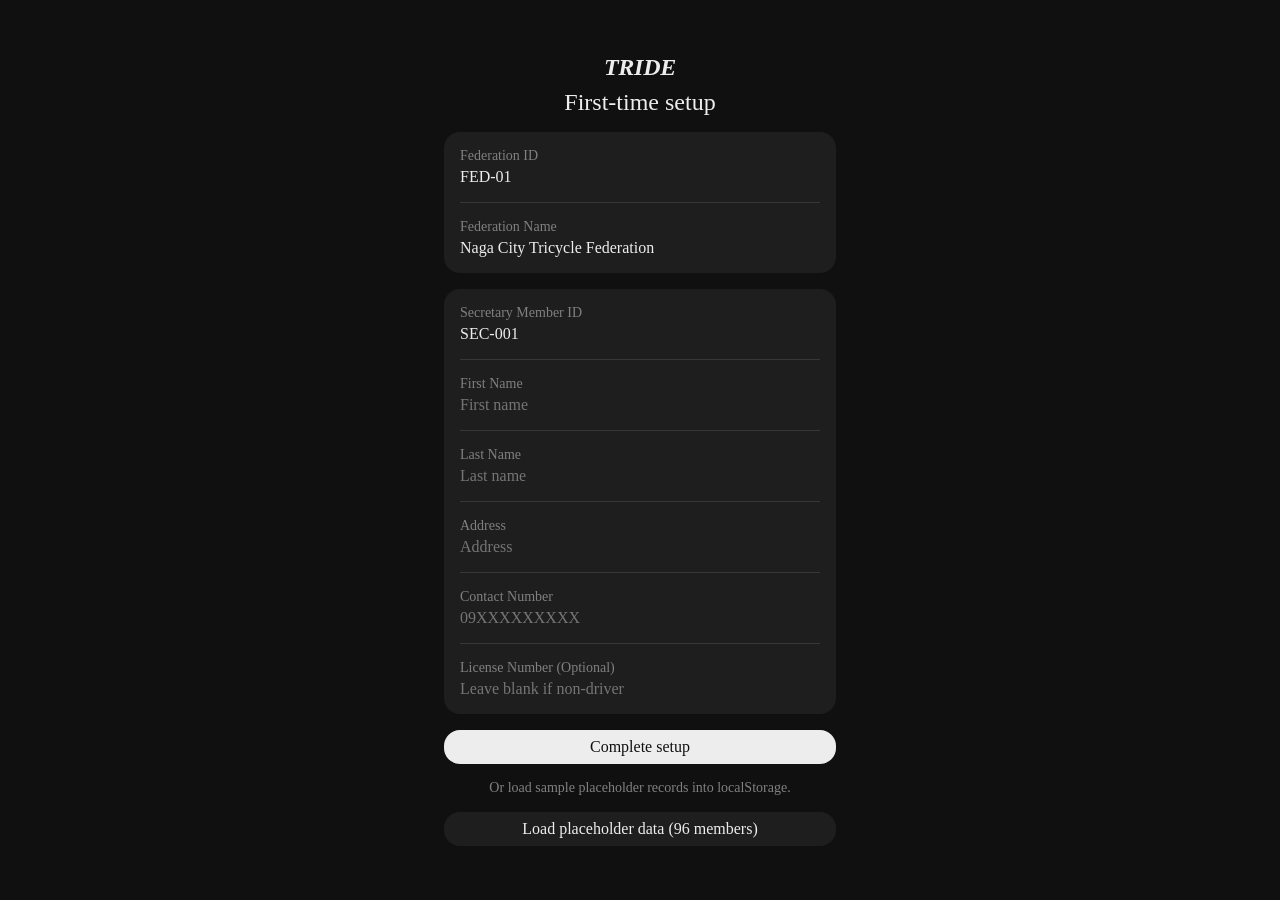
==== admin.html @ c0e25b44 "Initial commit" ====
<!DOCTYPE html>
<html lang="en">
<head>
    <meta charset="UTF-8">
    <meta name="viewport" content="width=device-width, initial-scale=1.0">
    <title>TRIDE Admin</title>
    <link rel="stylesheet" href="components/style.css">
    <link rel="stylesheet" href="components/responsive-experimental.css">
    <link rel="stylesheet" href="components/distortion-wave.css">
</head>
<body>
    <div id="app" class="app"></div>
    <script src="components/components.js"></script>
    <script src="components/distortion-wave.js"></script>
    <script src="router.js"></script>
    <script src="api.js"></script>
    <script src="helpers.js"></script>
    <script src="pages/auth.js"></script>
    <script src="pages/units.js"></script>
    <script src="pages/members.js"></script>
    <script src="pages/todas.js"></script>
    <script src="pages/notifications.js"></script>
    <script src="admin.js"></script>
</body>
</html>
---- components/style.css ----
/* reset & tokens */
* {
    padding: 0;
    margin: 0;
    box-sizing: border-box;
}

:root {
    --tr-dark: #101010;
    --tr-light: #ededed;
    --tr-mid: #808080;
    --tr-mid-op20: #80808020;
    --tr-mid-op40: #80808040;
    --tr-dark1: #303030;
    --tr-dark-2: #202020;
    --tr-dark-3: #2c2c2c;

    --tr-critical: rgb(255, 86, 86);

    --tr-font: "Segoe UI";
    --tr-font-icon: "Segoe Fluent Icons", "Segoe MDL2 Assets";
    --tr-font-sr: 16px;
    --tr-font-sm: 14px;

    --tr-shadow: 0 4px 16px rgba(0, 0, 0, 0.6);

    --tr-xxs: 2px;
    --tr-xs: 4px;
    --tr-s: 8px;
    --tr-m: 16px;
    --tr-l: 32px;
    --tr-xl: 64px;
    --tr-xxl: 96px;

    --tr-phone-width: 393px;
}

html, body {
    height: 100dvh;
    width: 100%;
}

body {
    background-color: var(--tr-dark);
    color: var(--tr-light);
    font-family: var(--tr-font);
    font-size: var(--tr-font-sr);
}

/* app shell */
.app {
    max-width: var(--tr-phone-width); /* iPhone 16 */
    height: 100%;
    margin: 0 auto;
    overflow: hidden;

    display: flex;
    flex-direction: column;
}

@keyframes trSlideForward {
    from {
        opacity: 0;
        transform: translateX(24px);
    }
    to {
        opacity: 1;
        transform: translateX(0);
    }
}

@keyframes trSlideBack {
    from {
        opacity: 0;
        transform: translateX(-24px);
    }
    to {
        opacity: 1;
        transform: translateX(0);
    }
}

@keyframes trFadeRoot {
    from {
        opacity: 0;
    }
    to {
        opacity: 1;
    }
}

.app.anim-forward > main,
.app.anim-forward > .content {
    animation: trSlideForward 200ms cubic-bezier(0.22, 1, 0.36, 1);
}

.app.anim-back > main,
.app.anim-back > .content {
    animation: trSlideBack 200ms cubic-bezier(0.22, 1, 0.36, 1);
}

.app.anim-root > main,
.app.anim-root > .content {
    animation: trFadeRoot 180ms ease;
}

.navigation-bar, .tab-bar, .content {
    padding: var(--tr-s);
}

.navigation-bar,
.tab-bar {
    flex: 0 0 auto;
}

.navigation-bar {
    height: 48px;
    align-items: center;
}

.navigation-bar > .flex1 {
    white-space: nowrap;
    overflow: hidden;
    text-overflow: ellipsis;
}

.story-bar {
    display: flex;
    flex-direction: row;
    gap: var(--tr-xxs);
    padding: var(--tr-xs) var(--tr-s);
    flex: 0 0 auto;
}

.story-segment {
    flex: 1;
    height: var(--tr-xxs);
    border-radius: var(--tr-xxs);
    background-color: var(--tr-mid-op40);
    transition: background-color 180ms ease;
}

.story-segment.active {
    background-color: var(--tr-light);
}

.content {
    flex: 1;
    min-height: 0;
    overflow-y: auto;
}

.content > * {
    flex-shrink: 0;
}

/* layout primitives */
.vbox {
    display: flex;
    flex-direction: column;
}

.hbox {
    display: flex;
    flex-direction: row;
}

.hbox.scroll {
    overflow-x: auto;
    flex-shrink: 0;
}

.hbox.scroll > * {
    flex: 0 0 auto;
    white-space: nowrap;
}

.vbox.scroll {
    overflow-y: auto;
    min-height: 0;
}

.vbox.scroll > * {
    flex: 0 0 auto;
}

.hbox > .flex1,
.vbox > .flex1 {
    flex: 1;
    min-width: 0;
    min-height: 0;
}

.scroll,
.content,
.sheet,
.sheet-body {
    scrollbar-width: none;
    -ms-overflow-style: none;
}

.scroll::-webkit-scrollbar,
.content::-webkit-scrollbar,
.sheet::-webkit-scrollbar,
.sheet-body::-webkit-scrollbar {
    display: none;
}

.gap-xs {
    gap: var(--tr-xs);
}

.gap-s {
    gap: var(--tr-s);
}

.gap-m {
    gap: var(--tr-m);
}

.gap-l {
    gap: var(--tr-l);
}

.center {
    justify-content: safe center;
    align-items: center;
}

.justify-center {
    justify-content: safe center;
}

.align-center {
    align-items: center;
}

.grid2 {
    display: grid;
    grid-template-columns: 1fr 1fr;
}

.grid2-right > :nth-child(2n) {
    justify-self: end;
    text-align: right;
}

/* surface containers */
.card {
    padding: var(--tr-m);
    background-color: var(--tr-mid-op20);
    border-radius: var(--tr-m);
}

.brand-card {
    background-color: var(--tr-dark-2);
}

.searchbox {
    padding: var(--tr-s);
    background-color: var(--tr-mid-op20);
    border-radius: var(--tr-m);
}

.banner {
    padding: var(--tr-s) var(--tr-m);
    background-color: var(--tr-mid-op20);
    border-radius: var(--tr-m);
}

.menu-anchor {
    position: relative;
    display: inline-flex;
}

.menu {
    position: absolute;
    top: calc(100% + var(--tr-s));
    right: 0;
    z-index: 100;
    min-width: 180px;
    max-height: 60dvh;
    overflow-y: auto;
    padding: var(--tr-m);
    background-color: var(--tr-dark1);
    border: 1px solid var(--tr-mid-op40);
    box-shadow: var(--tr-shadow);
}

.menu-item {
    cursor: pointer;
    white-space: nowrap;
}

.menu-item input[type="radio"] {
    position: absolute;
    opacity: 0;
    width: 0;
    height: 0;
    pointer-events: none;
}

.menu-item .check {
    opacity: 0;
    font-size: var(--tr-font-sm);
}

.menu-item input[type="radio"]:checked ~ .check {
    opacity: 1;
}

.check-row {
    cursor: pointer;
}

.check-row input[type="checkbox"] {
    position: absolute;
    opacity: 0;
    width: 0;
    height: 0;
    pointer-events: none;
}

.check-row .check {
    opacity: 0;
    font-size: 16px;
    transition: opacity 120ms ease;
}

.check-row input[type="checkbox"]:checked ~ .check {
    opacity: 1;
}

.sheet-backdrop {
    position: fixed;
    inset: 0;
    z-index: 200;
    background-color: rgba(0, 0, 0, 0.6);
    display: flex;
    justify-content: center;
    align-items: flex-end;
    opacity: 1;
    visibility: visible;
    transition: opacity 180ms ease, visibility 180ms ease;
}

.sheet-backdrop.hidden {
    display: flex;
    opacity: 0;
    visibility: hidden;
    pointer-events: none;
}

.sheet {
    width: 100%;
    max-width: var(--tr-phone-width);
    max-height: 80dvh;
    padding: var(--tr-m);
    background-color: var(--tr-dark1);
    border: 1px solid var(--tr-mid-op20);
    border-bottom: none;
    border-radius: var(--tr-l) var(--tr-l) 0 0;
    box-shadow: var(--tr-shadow);
    overflow: hidden;
    transform: translateY(0);
    transition: transform 220ms cubic-bezier(0.22, 1, 0.36, 1);
}

.sheet-header {
    flex: 0 0 auto;
}

.sheet-body {
    flex: 1;
    min-height: 0;
    overflow-y: auto;
}

.sheet-body > * {
    flex-shrink: 0;
}

.sheet-footer {
    flex: 0 0 auto;
}

.sheet-backdrop.hidden .sheet {
    transform: translateY(100%);
}

.sheet-handle {
    width: var(--tr-l);
    height: var(--tr-xs);
    border-radius: var(--tr-xs);
    background-color: var(--tr-mid-op40);
    align-self: center;
}

.spacer {
    width: 100%;
    height: 1px;
    background-color: var(--tr-mid-op40);
    margin-block: var(--tr-s);
}

/* row patterns */
.section-heading {
    padding-inline: var(--tr-m);
}

.property-row {
    display: flex;
    flex-direction: column;
    gap: var(--tr-xs);
}

.action-row {
    display: flex;
    flex-direction: row;
    align-items: center;
    justify-content: space-between;
}

.entity-row {
    display: flex;
    flex-direction: row;
    justify-content: space-between;
    align-items: flex-start;
    gap: var(--tr-s);
}

.entity-row > div,
.grid2 > div {
    min-width: 0;
    overflow-wrap: anywhere;
}

.entity-row .right {
    text-align: right;
    align-items: flex-end;
}

.brand-card {
    display: grid;
    grid-template-columns: 1fr auto;
    grid-template-rows: 1fr auto;
    gap: 12px;
    padding: 12px;
    width: 100%;
    height: 196px;
    flex-shrink: 0;
}

/* card stack */
.card-stack {
    display: flex;
    flex-direction: column;
    position: relative;
    isolation: isolate;
}

.card-stack > .brand-card {
    position: relative;
    border: 1px solid var(--tr-mid-op20);
    box-shadow: var(--tr-shadow);
    transition: margin-top 240ms cubic-bezier(0.22, 1, 0.36, 1), background-color 120ms ease, transform 80ms ease;
}

.card-stack > .brand-card + .brand-card {
    margin-top: var(--tr-m);
}

.card-stack.collapsed > .brand-card + .brand-card {
    margin-top: -100px;
}

.brand-card-tl {
    grid-column: 1;
    grid-row: 1;
    align-self: start;
    justify-self: start;
}

.brand-card-tr {
    grid-column: 2;
    grid-row: 1;
    align-self: start;
    justify-self: end;
    text-align: right;
}

.brand-card-bl {
    grid-column: 1;
    grid-row: 2;
    align-self: end;
    justify-self: start;
    min-width: 0;
    overflow-wrap: anywhere;
}

.brand-card-br {
    grid-column: 2;
    grid-row: 2;
    align-self: end;
    justify-self: end;
    text-align: right;
}

.stat-group {
    display: flex;
    flex-direction: row;
    gap: var(--tr-s);
}

.stat-cell {
    flex: 1;
    display: flex;
    flex-direction: column;
}

/* interactive elements */
button.button-regular {
    background-color: var(--tr-mid-op20);
    border: none;
    outline: none;
    padding: var(--tr-s) var(--tr-m);
    border-radius: var(--tr-m);
    font-family: var(--tr-font);
    font-size: var(--tr-font-sr);
    color: var(--tr-light);
    cursor: pointer;
    transition: background-color 120ms ease, transform 80ms ease, opacity 120ms ease;
}

button.button-regular:not(.disabled):hover {
    background-color: var(--tr-mid-op40);
}

button.button-regular:not(.disabled):active {
    transform: scale(0.98);
}

button.button-regular.small {
    padding: var(--tr-xs) var(--tr-m);
}

button.button-primary {
    width: 100%;
    background-color: var(--tr-light);
    border: none;
    outline: none;
    padding: var(--tr-s) var(--tr-m);
    border-radius: var(--tr-m);
    font-family: var(--tr-font);
    font-size: var(--tr-font-sr);
    color: var(--tr-dark);
    cursor: pointer;
    transition: opacity 120ms ease, transform 80ms ease;
}

button.button-primary:not(.disabled):hover {
    opacity: 0.88;
}

button.button-primary:not(.disabled):active {
    transform: scale(0.98);
}

button.tab-button {
    background-color: transparent;
    border: none;
    border-bottom: solid 1px transparent;
    outline: none;
    padding-block: var(--tr-s);
    font-family: var(--tr-font);
    font-size: var(--tr-font-sm);
    color: var(--tr-light);
    cursor: pointer;
    transition: opacity 120ms ease, border-color 120ms ease;
}

button.tab-button:hover {
    opacity: 0.8;
}

button.tab-button.active {
    border-bottom: solid 1px var(--tr-light);
}

.clickable {
    cursor: pointer;
    transition: background-color 120ms ease, opacity 120ms ease, transform 80ms ease;
}

.brand-card.clickable:hover {
    background-color: var(--tr-dark-3);
}

.clickable:active {
    transform: scale(0.99);
}

.menu-item:hover {
    opacity: 0.75;
}

button:focus-visible,
input:focus-visible,
select:focus-visible {
    outline: 1px solid var(--tr-mid);
}

input {
    all: initial;
    font-family: var(--tr-font);
    font-size: var(--tr-font-sr);
    color: var(--tr-light);
    width: 100%;
}

select {
    background: transparent;
    border: none;
    outline: none;
    padding: 0;
    margin: 0;
    font-family: var(--tr-font);
    font-size: var(--tr-font-sr);
    color: var(--tr-light);
    width: 100%;
    cursor: pointer;
    appearance: none;
    -webkit-appearance: none;
    -moz-appearance: none;
}

select::picker-icon {
    display: none;
}

select option {
    background-color: var(--tr-dark);
    color: var(--tr-light);
}

select optgroup {
    background-color: var(--tr-dark);
    color: var(--tr-mid);
}

.empty-state {
    padding: var(--tr-l) var(--tr-m);
    text-align: center;
}

.empty-state > .icon {
    font-size: 40px;
    color: var(--tr-mid);
}

/* typography & utilities */
.text-center {
    text-align: center;
}

.brand-logo-wrap {
    display: inline-flex;
    align-items: baseline;
    gap: var(--tr-s);
}

.brand-logo {
    font-size: 24px;
    font-weight: 700;
    font-style: italic;
    color: var(--tr-light);
    letter-spacing: -0.01em;
}

.brand-logo-sub {
    font-size: 12px;
    font-weight: 600;
    font-style: italic;
    color: var(--tr-light);
    letter-spacing: 0.02em;
}

.hero-title {
    font-weight: 500;
    font-size: 24px;
    text-align: center;
}

.hidden {
    display: none;
}
small {
    display: block;
    color: var(--tr-mid);
    font-size: var(--tr-font-sm);
}

p.as-big {
    font-size: 32px;
}

p.as-small {
    font-size: var(--tr-font-sm);
}

.bold {
    font-weight: 500;
}

.critical {
    color: var(--tr-critical);
}

.disabled {
    opacity: 50%;
}

.as-gray {
    color: var(--tr-mid);
}

.avatar-lg {
    background-color: var(--tr-light);
    height: var(--tr-xl);
    width: var(--tr-xl);
    border-radius: var(--tr-xl);
}

i.icon {
    font-family: var(--tr-font-icon);
    font-style: normal;
    font-weight: normal;
    line-height: 1;
    display: inline-flex;
    align-items: center;
    justify-content: center;
}
---- components/responsive-experimental.css ----
/* experimental tablet and desktop layout (remove link tag to revert to mobile shell) */

.app {
    width: 100%;
    max-width: 1080px;
}

.app:has(.content.justify-center) {
    max-width: 440px;
}

.card-grid {
    display: grid;
    grid-template-columns: repeat(auto-fill, minmax(min(300px, 100%), 1fr));
    gap: var(--tr-m);
    align-items: start;
}

.card-grid > .empty-state,
.card-grid > .banner {
    grid-column: 1 / -1;
}

@media (min-width: 520px) {
    .app {
        padding-inline: var(--tr-m);
    }
}

@media (min-width: 640px) {
    .sheet-backdrop {
        align-items: center;
        padding: var(--tr-m);
    }

    .sheet {
        max-width: 480px;
        border-bottom: 1px solid var(--tr-mid-op20);
        border-radius: var(--tr-l);
        transform: scale(1);
        transition: transform 180ms cubic-bezier(0.22, 1, 0.36, 1), opacity 180ms ease;
    }

    .sheet-backdrop.hidden .sheet {
        transform: scale(0.96);
    }

    .sheet-handle {
        display: none;
    }
}
---- components/distortion-wave.css ----
/* distortion wave transition and success overlay styles */
/* based on style.css, isolation, stack child layer inside box without leak */
.distortion-wave {
    position: relative;
    isolation: isolate;
    display: grid;
    border-radius: var(--tr-m);
    overflow: hidden;
}

.distortion-wave-view {
    grid-area: 1 / 1;
    position: relative;
    z-index: 1;
    min-width: 0;
    background-color: var(--tr-dark);
}

/* ive looked up on the internet on this one, hide inactive view to keep box size for picture */
.distortion-wave-view.is-hidden {
    visibility: hidden;
    pointer-events: none;
}

.distortion-wave-canvas {
    grid-area: 1 / 1;
    position: relative;
    z-index: 2;
    width: 100%;
    height: 100%;
    pointer-events: none;
    opacity: 0;
    transition: opacity 120ms ease;
}

.distortion-wave-canvas.is-active {
    opacity: 1;
}

.distortion-wave-overlay {
    grid-area: 1 / 1;
    position: relative;
    z-index: 3;
    pointer-events: none;
}

.distortion-wave-overlay > * {
    pointer-events: auto;
}


/*  */

/* <patch-3> */
/* based on style.css, position, pin wave container across full screen without outer scroll */
.distortion-wave.is-fullscreen {
    position: fixed;
    inset: 0;
    z-index: 300;
    width: 100vw;
    height: 100dvh;
    grid-template-columns: minmax(0, 100%);
    grid-template-rows: minmax(0, 100%);
    border-radius: 0;
    opacity: 1;
    transition: opacity 180ms ease;
}

.distortion-wave.is-fullscreen > .distortion-wave-view {
    min-height: 0;
    height: 100%;
    overflow-y: auto;
}

.distortion-wave.is-fullscreen.is-closing {
    opacity: 0;
    pointer-events: none;
}

.fullscreen-backdrop {
    width: 100%;
    height: 100%;
    overflow: hidden;
    background-color: var(--tr-dark);
}

.fullscreen-stage {
    width: 100%;
    min-height: 100%;
    background-color: var(--tr-dark);
    padding: var(--tr-l);
}

.fullscreen-stage.has-hud {
    padding-bottom: calc(var(--tr-xxl) + var(--tr-xxl) + var(--tr-l));
}

.fullscreen-stage-card,
.fullscreen-stage-actions {
    width: 100%;
    max-width: 440px;
}

.fullscreen-stage-actions {
    margin-top: var(--tr-s);
}

/* based on style.css, --tr-dark1, float control dock above wave canvas at screen bottom */
.distortion-wave-hud {
    position: fixed;
    left: 50%;
    bottom: var(--tr-l);
    transform: translateX(-50%);
    width: calc(100% - var(--tr-l));
    max-width: 440px;
    padding: var(--tr-m);
    background-color: var(--tr-dark1);
    border: 1px solid var(--tr-mid-op40);
    border-radius: var(--tr-l);
    box-shadow: var(--tr-shadow);
}
/* </patch-3> */
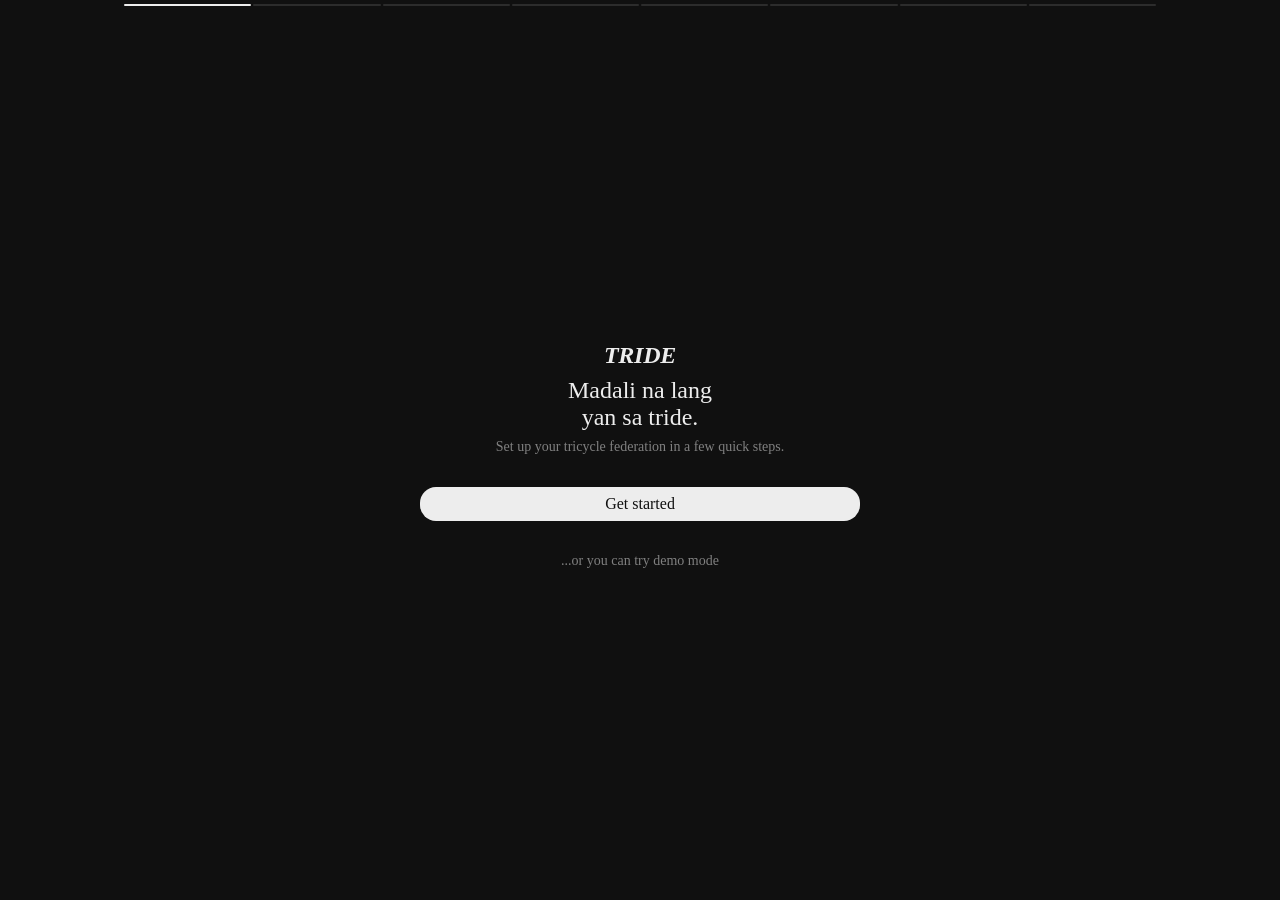
==== commit d37f39f3: "app experience improvements" ====
--- a/admin.html
+++ b/admin.html
@@ -3,7 +3,14 @@
 <head>
     <meta charset="UTF-8">
     <meta name="viewport" content="width=device-width, initial-scale=1.0">
-    <title>TRIDE Admin</title>
+    <meta name="theme-color" content="#101010">
+    <meta name="apple-mobile-web-app-capable" content="yes">
+    <meta name="apple-mobile-web-app-status-bar-style" content="black-translucent">
+    <title>Tride Admin</title>
+    <link rel="manifest" href="manifest.webmanifest">
+    <link rel="icon" type="image/svg+xml" href="assets/icons/Tride.svg">
+    <link rel="icon" type="image/png" sizes="192x192" href="assets/icons/icon-192.png">
+    <link rel="apple-touch-icon" href="assets/icons/icon-192.png">
     <link rel="stylesheet" href="components/style.css">
     <link rel="stylesheet" href="components/responsive-experimental.css">
     <link rel="stylesheet" href="components/distortion-wave.css">
@@ -15,11 +22,23 @@
     <script src="router.js"></script>
     <script src="api.js"></script>
     <script src="helpers.js"></script>
+    <script src="schema_bridge.js"></script>
     <script src="pages/auth.js"></script>
     <script src="pages/units.js"></script>
     <script src="pages/members.js"></script>
     <script src="pages/todas.js"></script>
     <script src="pages/notifications.js"></script>
+    <!-- experimental export feature: remove this script tag to disable -->
+    <script src="pages/export_page.js"></script>
     <script src="admin.js"></script>
+    <!-- temporary dev autofill helper: remove this script tag to disable -->
+    <script src="autofill_helper.js"></script>
+    <script>
+        if ("serviceWorker" in navigator) {
+            window.addEventListener("load", function () {
+                navigator.serviceWorker.register("./sw.js").catch(function () {});
+            });
+        }
+    </script>
 </body>
 </html>
--- a/components/style.css
+++ b/components/style.css
@@ -33,6 +33,10 @@
     --tr-xxl: 96px;
 
     --tr-phone-width: 393px;
+
+    --tr-rise-distance: var(--tr-s);
+    --tr-rise-duration: 240ms;
+    --tr-rise-delay: 2s;
 }
 
 html, body {
@@ -56,6 +60,12 @@
 
     display: flex;
     flex-direction: column;
+}
+
+@media (min-width: 600px) {
+    .app {
+        max-width: 100%;
+    }
 }
 
 @keyframes trSlideForward {
@@ -104,8 +114,36 @@
     animation: trFadeRoot 180ms ease;
 }
 
+@keyframes trRiseUp {
+    from {
+        opacity: 0;
+        transform: translateY(var(--tr-rise-distance));
+    }
+    to {
+        opacity: 1;
+        transform: translateY(0);
+    }
+}
+
+.anim-rise-pending {
+    opacity: 0;
+    transform: translateY(var(--tr-rise-distance));
+    pointer-events: none;
+}
+
+.anim-rise {
+    animation: trRiseUp var(--tr-rise-duration) cubic-bezier(0.22, 1, 0.36, 1) both;
+}
+
+button.anim-rise,
+.button-primary.anim-rise,
+.button-regular.anim-rise,
+.anim-rise.anim-delayed {
+    animation-delay: var(--tr-rise-delay);
+}
+
 .navigation-bar, .tab-bar, .content {
-    padding: var(--tr-s);
+    padding: var(--tr-m);
 }
 
 .navigation-bar,
@@ -122,6 +160,11 @@
     white-space: nowrap;
     overflow: hidden;
     text-overflow: ellipsis;
+}
+
+.navigation-bar > h1 {
+    font-size: inherit;
+    font-weight: inherit;
 }
 
 .story-bar {
@@ -653,9 +696,17 @@
     text-align: center;
 }
 
-.empty-state > .icon {
+.empty-state > .icon,
+i.icon.as-big {
     font-size: 40px;
     color: var(--tr-mid);
+    align-self: center;
+}
+
+.list-item {
+    display: flex;
+    flex-direction: column;
+    gap: var(--tr-xs);
 }
 
 /* typography & utilities */
@@ -689,6 +740,21 @@
     font-weight: 500;
     font-size: 24px;
     text-align: center;
+    white-space: pre-line;
+}
+
+.notif-bell {
+    position: relative;
+}
+
+.notif-dot {
+    position: absolute;
+    top: var(--tr-xs);
+    right: var(--tr-xs);
+    width: var(--tr-s);
+    height: var(--tr-s);
+    border-radius: 50%;
+    background-color: var(--tr-critical);
 }
 
 .hidden {
@@ -739,4 +805,5 @@
     display: inline-flex;
     align-items: center;
     justify-content: center;
-}
+    font-size: 18px;
+}
--- a/components/responsive-experimental.css
+++ b/components/responsive-experimental.css
@@ -5,8 +5,10 @@
     max-width: 1080px;
 }
 
-.app:has(.content.justify-center) {
+.content.justify-center > * {
+    width: 100%;
     max-width: 440px;
+    align-self: center;
 }
 
 .card-grid {
--- a/components/distortion-wave.css
+++ b/components/distortion-wave.css
@@ -95,6 +95,7 @@
     padding-bottom: calc(var(--tr-xxl) + var(--tr-xxl) + var(--tr-l));
 }
 
+.fullscreen-stage-content,
 .fullscreen-stage-card,
 .fullscreen-stage-actions {
     width: 100%;
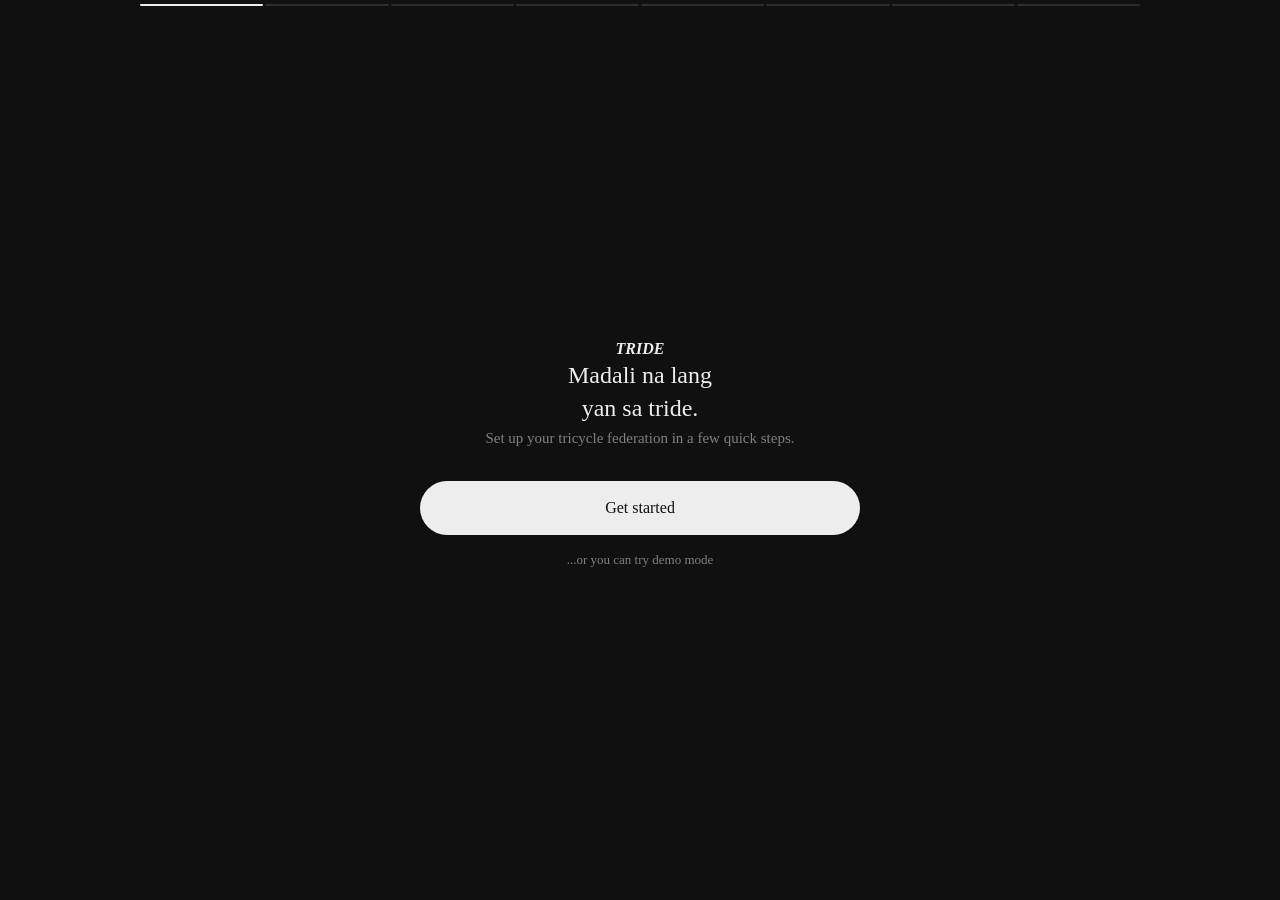
==== commit f266ecd5: "components.js improvements" ====
--- a/admin.html
+++ b/admin.html
@@ -11,7 +11,7 @@
     <link rel="icon" type="image/svg+xml" href="assets/icons/Tride.svg">
     <link rel="icon" type="image/png" sizes="192x192" href="assets/icons/icon-192.png">
     <link rel="apple-touch-icon" href="assets/icons/icon-192.png">
-    <link rel="stylesheet" href="components/style.css">
+    <link rel="stylesheet" href="components/styleNext.css">
     <link rel="stylesheet" href="components/responsive-experimental.css">
     <link rel="stylesheet" href="components/distortion-wave.css">
 </head>
--- a/components/styleNext.css
+++ b/components/styleNext.css
@@ -0,0 +1,667 @@
+/* a more mature version of style.css, hopefully actually futureproof and expandable. */
+
+@font-face {
+    font-family: "Segoe Fluent Icons";
+    src: url("../assets/fonts/SegoeIcons.ttf") format("truetype");
+    font-weight: normal;
+    font-style: normal;
+    font-display: block;
+}
+
+/* normalizers */
+*, *::before, *::after {
+    padding: 0;
+    margin: 0;
+    box-sizing: border-box;
+}
+html {
+    -webkit-text-size-adjust: 100%;
+    -webkit-tap-highlight-color: transparent;
+}
+html, body {
+    height: 100%;
+    width: 100%;
+    overflow: hidden;
+    overscroll-behavior: none;
+}
+body {
+    position: fixed;
+    inset: 0;
+    line-height: 1.4;
+    -webkit-font-smoothing: antialiased;
+}
+img, picture, video, canvas, svg {
+    display: block;
+    max-width: 100%;
+}
+input, button, textarea, select {
+    font: inherit;
+    color: inherit;
+}
+p, h1, h2, h3, h4, h5, h6 {
+    overflow-wrap: break-word;
+}
+ul, ol {
+    list-style: none;
+}
+a {
+    color: inherit;
+    text-decoration: none;
+}
+
+/* tokens */
+:root {
+    /* solid colors */
+    --tr-solid-dark-1: #101010;
+        --tr-solid-dark-2: #202020;
+        --tr-solid-dark-3: #2c2c2c;
+        --tr-solid-dark-4: #303030;
+    --tr-solid-light-1: #ededed;
+    --tr-solid-gray-1: #808080;
+    --tr-solid-gray-2: #ccc;
+
+    /* elevations */
+    --tr-elevation-op20: #80808020;
+    --tr-elevation-op40: #80808040;
+
+    --tr-critical: rgb(255, 86, 86);
+
+    /* font */
+    --tr-font-type: "Segoe UI";
+    --tr-font-icon: "Segoe Fluent Icons", "Segoe MDL2 Assets";
+
+        /* font-size */
+        --tr-font-s-display: 48px;
+        --tr-font-s-largetitle: 32px;
+        --tr-font-s-title: 24px;
+        --tr-font-s-headline: 16px;
+        --tr-font-s-primary: 16px;
+        --tr-font-s-secondary: 15px;
+        --tr-font-s-tertiary: 13px;
+
+    /* spacing */
+    --tr-space-t: 2px;
+    --tr-space-s: 4px;
+    --tr-space-m: 8px;
+    --tr-space-l: 16px;
+    --tr-space-xl: 32px;
+    --tr-space-xxl: 64px;
+    --tr-space-xxxl: 96px;
+
+    /* border radius */
+    --tr-border-t: 4px;
+    --tr-border-s: 8px;
+    --tr-border-m: 16px;
+    --tr-border-l: 32px;
+    --tr-border-xl: 64px;
+
+    --tr-phone-width: 393px;
+    --tr-shadow: 0 4px 16px rgba(0, 0, 0, 0.6);
+
+    /* motion */
+    --tr-rise-distance: var(--tr-space-m);
+    --tr-rise-duration: 240ms;
+    --tr-rise-delay: 2s;
+}
+
+/* shell */
+body {
+    background-color:       var(--tr-solid-dark-1);
+    color:                  var(--tr-solid-light-1);
+    font-family:            var(--tr-font-type);
+    font-size:              var(--tr-font-s-primary);
+}
+.app {
+    max-width:              var(--tr-phone-width); /* iPhone 16 */
+    height:                 100%;
+    margin:                 0 auto;
+    overflow-y:             auto;
+    overflow-x:             hidden;
+    overscroll-behavior-y:  contain;
+    -webkit-overflow-scrolling: touch;
+    display:                flex;
+    flex-direction:         column;
+}
+@media (min-width: 600px) {
+    .app {
+        max-width: 100%;
+    }
+}
+
+/* page & rise animations */
+@keyframes trSlideForward {
+    from {
+        opacity: 0;
+        transform: translateX(24px);
+    }
+    to {
+        opacity: 1;
+        transform: translateX(0);
+    }
+}
+@keyframes trSlideBack {
+    from {
+        opacity: 0;
+        transform: translateX(-24px);
+    }
+    to {
+        opacity: 1;
+        transform: translateX(0);
+    }
+}
+@keyframes trFadeRoot {
+    from {
+        opacity: 0;
+    }
+    to {
+        opacity: 1;
+    }
+}
+@keyframes trRiseUp {
+    from {
+        opacity: 0;
+        transform: translateY(var(--tr-rise-distance));
+    }
+    to {
+        opacity: 1;
+        transform: translateY(0);
+    }
+}
+.app.anim-forward > main,
+.app.anim-forward > .content,
+.anim-forward:not(.app) {
+    animation: trSlideForward 200ms cubic-bezier(0.22, 1, 0.36, 1);
+}
+.app.anim-back > main,
+.app.anim-back > .content,
+.anim-back:not(.app) {
+    animation: trSlideBack 200ms cubic-bezier(0.22, 1, 0.36, 1);
+}
+.app.anim-root > main,
+.app.anim-root > .content,
+.anim-root:not(.app) {
+    animation: trFadeRoot 180ms ease;
+}
+.anim-rise-pending {
+    opacity: 0;
+    transform: translateY(var(--tr-rise-distance));
+    pointer-events: none;
+}
+.anim-rise {
+    animation: trRiseUp var(--tr-rise-duration) cubic-bezier(0.22, 1, 0.36, 1) both;
+}
+button.anim-rise,
+.anim-rise.anim-delayed {
+    animation-delay: var(--tr-rise-delay);
+}
+
+.navigation-bar, .tab-bar, .content {
+    padding: var(--tr-space-l);
+}
+.navigation-bar, .tab-bar {
+    flex-shrink: 0;
+}
+.navigation-bar {
+    position: sticky;
+    top: 0;
+    z-index: 20;
+    min-height: 54px;
+    background: linear-gradient(
+        to bottom,
+        var(--tr-solid-dark-1) 0%,
+        var(--tr-solid-dark-1) 36%,
+        color-mix(in srgb, var(--tr-solid-dark-1) 86%, transparent) 58%,
+        color-mix(in srgb, var(--tr-solid-dark-1) 52%, transparent) 78%,
+        color-mix(in srgb, var(--tr-solid-dark-1) 18%, transparent) 92%,
+        transparent 100%
+    );
+}
+.navigation-bar > h1 {
+    font-size: inherit;
+    font-weight: inherit;
+}
+.content {
+    flex: 1 0 auto;
+}
+.content > * {
+    flex-shrink: 0;
+}
+
+/* layout & class tokens */
+.hbox {
+    display:                flex;
+    flex-direction:         row;
+    align-items:            center;
+}
+.vbox {
+    display:                flex;
+    flex-direction:         column;
+}
+.hbox > .flex1 {
+    flex: 1;
+    min-width: 0;
+}
+.vbox > .flex1 {
+    flex: 1;
+    min-height: 0;
+}
+.content > .flex1,
+.trSection > .flex1 {
+    flex: 1 0 auto;
+}
+.flex1 {
+    flex: 1;
+    min-width: 0;
+}
+.push-right {
+    margin-inline-end: auto;
+}
+.grid {
+    display: grid;
+    grid-template-columns: 1fr auto;
+    grid-template-rows: 1fr auto;
+    gap: var(--tr-space-m);
+    flex-shrink: 0;
+}
+.grid > .tl {
+    grid-column: 1;
+    grid-row: 1;
+    align-self: start;
+    justify-self: start;
+}
+.grid > .tr {
+    grid-column: 2;
+    grid-row: 1;
+    align-self: start;
+    justify-self: end;
+    text-align: right;
+}
+.grid > .bl {
+    grid-column: 1;
+    grid-row: 2;
+    align-self: end;
+    justify-self: start;
+    min-width: 0;
+    overflow-wrap: anywhere;
+}
+.grid > .br {
+    grid-column: 2;
+    grid-row: 2;
+    align-self: end;
+    justify-self: end;
+    text-align: right;
+}
+/* alignment */
+.as-centered {
+    text-align: center;
+}
+.center {
+    justify-content: safe center;
+    align-items: center;
+}
+.justify-center {
+    justify-content: safe center;
+}
+
+/* scroll */
+.hbox.scroll {
+    overflow-x: auto;
+    flex-shrink: 0;
+}
+.hbox.scroll > * {
+    flex: 0 0 auto;
+    white-space: nowrap;
+}
+.vbox.scroll {
+    overflow-y: auto;
+    min-height: 0;
+}
+.vbox.scroll > * {
+    flex: 0 0 auto;
+}
+.app,
+.scroll,
+.content,
+.sheet,
+.sheet-body {
+    scrollbar-width: none;
+    -ms-overflow-style: none;
+}
+.app::-webkit-scrollbar,
+.scroll::-webkit-scrollbar,
+.content::-webkit-scrollbar,
+.sheet::-webkit-scrollbar,
+.sheet-body::-webkit-scrollbar {
+    display: none;
+}
+
+/* spacing */
+.space-t {gap: var(--tr-space-t);}
+.space-s {gap: var(--tr-space-s);}
+.space-m {gap: var(--tr-space-m);}
+.space-l {gap: var(--tr-space-l);}
+.space-xl {gap: var(--tr-space-xl);}
+.space-xxl {gap: var(--tr-space-xxl);}
+.space-xxxl {gap: var(--tr-space-xxxl);}
+
+.mb-s {margin-bottom: var(--tr-space-s);}
+.mb-m {margin-bottom: var(--tr-space-m);}
+.mb-l {margin-bottom: var(--tr-space-l);}
+
+/* border radius */
+.border-t {border-radius: var(--tr-border-t);}
+.border-s {border-radius: var(--tr-border-s);}
+.border-m {border-radius: var(--tr-border-m);}
+.border-l {border-radius: var(--tr-border-l);}
+.border-xl {border-radius: var(--tr-border-xl);}
+
+/* typography */
+.as-display {font-size: var(--tr-font-s-display);}
+.as-large-title {font-size: var(--tr-font-s-largetitle);}
+.as-title {font-size: var(--tr-font-s-title);}
+.as-headline {font-size: var(--tr-font-s-headline);}
+.as-primary {font-size: var(--tr-font-s-primary);}
+.as-secondary {font-size: var(--tr-font-s-secondary);}
+.as-tertiary {font-size: var(--tr-font-s-tertiary);}
+.as-critical {color: var(--tr-critical);}
+.disabled {opacity: 50%;}
+
+/* padding */
+.thickness-s {padding: var(--tr-space-s);}
+.thickness-m {padding: var(--tr-space-m);}
+.thickness-l {padding: var(--tr-space-l);}
+
+.as-gray {color: var(--tr-solid-gray-1);}
+.as-midgray {color: var(--tr-solid-gray-2);}
+.as-bold {font-weight: 500;}
+.as-black {font-weight: 700;}
+.as-italic {font-style: italic;}
+.lh-1 {line-height: 1;}
+
+.as-cardheadline {padding-inline: var(--tr-space-l);}
+.as-cardfootnote {padding-inline: var(--tr-space-l);}
+
+/* components */
+:where(i.icon) {
+    display:                block;
+    font-family:            var(--tr-font-icon);
+    font-style:             normal;
+    font-weight:            normal;
+    line-height:            1;
+    font-size:              1.25em;
+}
+:where(.spacer) {
+    width: 100%;
+    height: .5px;
+    background-color: var(--tr-elevation-op20);
+    margin-block: var(--tr-space-m);
+}
+:where(.section) {
+    min-width: 0;
+}
+:where(.card) {
+    background-color: var(--tr-elevation-op20);
+    padding: var(--tr-space-l);
+    corner-shape: squircle;
+}
+:where(.popup) {
+    background-color: var(--tr-solid-dark-3);
+    border: solid 1px var(--tr-elevation-op20);
+    padding: var(--tr-space-l);
+    max-width: min(300px, calc(100vw - var(--tr-space-xl)));
+    box-shadow: var(--tr-shadow);
+}
+:where(.sheet) {
+    background-color: var(--tr-solid-dark-3);
+    border: solid 1px var(--tr-elevation-op20);
+    padding: var(--tr-space-l);
+    box-shadow: var(--tr-shadow);
+}
+.card.brandcard { /* overwrites .card */
+    background-color: var(--tr-solid-dark-2);
+    border: solid 1px var(--tr-elevation-op20);
+    height: 196px;
+    width: 100%;
+}
+.card.brandcard[role="button"]:hover {
+    background-color: var(--tr-solid-dark-3);
+}
+.card.profile {
+    height: 196px;
+}
+/* good mental model would be main elements are in where, then supplementary classes remain untouched */
+
+:where(button) {
+    display:            inline-flex;
+    align-items:        center;
+    justify-content:    center;
+    background:         none;
+    border:             none;
+    outline:            none;
+    padding:            0;
+    cursor:             pointer;
+    line-height:        1;
+    text-align:         left;
+    transition:         background-color 120ms ease, opacity 120ms ease, transform 80ms ease, border-color 120ms ease;
+}
+button.as-standard {
+    background-color: var(--tr-elevation-op20);
+}
+button.as-standard:not(.disabled):hover {
+    background-color: var(--tr-elevation-op40);
+}
+button.as-standard:not(.disabled):active {
+    transform: scale(0.98);
+}
+button.as-primary {
+    width: 100%;
+    background-color: var(--tr-solid-light-1);
+    color: var(--tr-solid-dark-1);
+}
+button.as-primary:not(.disabled):hover {
+    opacity: 0.88;
+}
+button.as-primary:not(.disabled):active {
+    transform: scale(0.98);
+}
+button.as-tabbed {
+    border-bottom: solid 1px transparent;
+    color: var(--tr-solid-gray-2);
+}
+button.as-tabbed:hover {
+    opacity: 0.8;
+}
+button.as-tabbed.active {
+    border-bottom: solid 1px var(--tr-solid-light-1);
+    color: var(--tr-solid-light-1);
+}
+button:focus-visible,
+input:focus-visible,
+select:focus-visible,
+[role="button"]:focus-visible {
+    outline: 1px solid var(--tr-solid-gray-1);
+}
+:where([role="button"]) {
+    cursor: pointer;
+    transition: background-color 120ms ease, opacity 120ms ease, transform 80ms ease;
+}
+:where([role="button"]):active {
+    transform: scale(0.99);
+}
+
+/* form & ported components */
+:where(input, select) {
+    background: none;
+    border: none;
+    outline: none;
+    width: 100%;
+    color: var(--tr-solid-light-1);
+    font-size: var(--tr-font-s-primary);
+}
+:where(input)::placeholder {
+    color: var(--tr-solid-gray-1);
+}
+:where(select) {
+    appearance: none;
+    -webkit-appearance: none;
+    -moz-appearance: none;
+    cursor: pointer;
+}
+:where(select)::picker-icon {
+    display: none;
+}
+:where(select) option {
+    background-color: var(--tr-solid-dark-2);
+    color: var(--tr-solid-light-1);
+}
+:where(select) optgroup {
+    background-color: var(--tr-solid-dark-2);
+    color: var(--tr-solid-gray-1);
+}
+:where(.avatar-lg) {
+    width: 56px;
+    height: 56px;
+    border-radius: 50%;
+    background-color: var(--tr-solid-light-1);
+}
+
+/* runtime states & overlays */
+.hidden {
+    display: none;
+}
+
+.notif-bell {
+    position: relative;
+}
+.notif-dot {
+    position: absolute;
+    top: var(--tr-space-s);
+    right: var(--tr-space-s);
+    width: var(--tr-space-m);
+    height: var(--tr-space-m);
+    border-radius: 50%;
+    background-color: var(--tr-critical);
+}
+
+/* card stack */
+:where(.card-stack) {
+    display: flex;
+    flex-direction: column;
+    position: relative;
+    isolation: isolate;
+}
+:where(.card-stack) > .card {
+    position: relative;
+    box-shadow: var(--tr-shadow);
+    transition: margin-top 240ms cubic-bezier(0.22, 1, 0.36, 1), background-color 120ms ease, transform 80ms ease;
+}
+:where(.card-stack) > .card + .card {
+    margin-top: var(--tr-space-l);
+}
+:where(.card-stack.collapsed) > .card + .card {
+    margin-top: -100px;
+}
+
+/* story bar */
+:where(.story-bar) {
+    display: flex;
+    flex-direction: row;
+    gap: var(--tr-space-t);
+    padding: var(--tr-space-s) var(--tr-space-m);
+    flex: 0 0 auto;
+}
+:where(.story-segment) {
+    flex: 1;
+    height: var(--tr-space-t);
+    border-radius: var(--tr-space-t);
+    background-color: var(--tr-elevation-op40);
+    transition: background-color 180ms ease;
+}
+.story-segment.active {
+    background-color: var(--tr-solid-light-1);
+}
+
+/* menu & check rows */
+:where(.menu-anchor) {
+    position: relative;
+    display: inline-flex;
+}
+:where(.menu-anchor) > .popup {
+    position: absolute;
+    top: calc(100% + var(--tr-space-m));
+    right: 0;
+    z-index: 100;
+    min-width: 220px;
+    max-height: 60dvh;
+    overflow-y: auto;
+}
+.menu-item {
+    cursor: pointer;
+    white-space: nowrap;
+    transition: opacity 120ms ease;
+}
+.menu-item:hover {
+    opacity: 0.75;
+}
+.menu-item input[type="radio"],
+.check-row input[type="checkbox"] {
+    position: absolute;
+    opacity: 0;
+    width: 0;
+    height: 0;
+    pointer-events: none;
+}
+.menu-item .check,
+.check-row .check {
+    opacity: 0;
+    transition: opacity 120ms ease;
+}
+.menu-item input[type="radio"]:checked ~ .check,
+.check-row input[type="checkbox"]:checked ~ .check {
+    opacity: 1;
+}
+
+/* bottom sheet modal */
+.sheet-backdrop {
+    position: fixed;
+    inset: 0;
+    z-index: 200;
+    background-color: rgba(0, 0, 0, 0.6);
+    display: flex;
+    justify-content: center;
+    align-items: flex-end;
+    opacity: 1;
+    visibility: visible;
+    transition: opacity 180ms ease, visibility 180ms ease;
+}
+.sheet-backdrop.hidden {
+    display: flex;
+    opacity: 0;
+    visibility: hidden;
+    pointer-events: none;
+}
+.sheet-backdrop > .sheet {
+    width: 100%;
+    max-width: var(--tr-phone-width);
+    max-height: 80dvh;
+    border-bottom: none;
+    border-radius: var(--tr-border-l) var(--tr-border-l) 0 0;
+    overflow: hidden;
+    transform: translateY(0);
+    transition: transform 220ms cubic-bezier(0.22, 1, 0.36, 1);
+}
+.sheet-backdrop.hidden > .sheet {
+    transform: translateY(100%);
+}
+.sheet-header,
+.sheet-footer {
+    flex: 0 0 auto;
+}
+.sheet-body {
+    flex: 1;
+    min-height: 0;
+    overflow-y: auto;
+}
+.sheet-body > * {
+    flex-shrink: 0;
+}
--- a/components/responsive-experimental.css
+++ b/components/responsive-experimental.css
@@ -3,6 +3,10 @@
 .app {
     width: 100%;
     max-width: 1080px;
+}
+
+.content.justify-center {
+    justify-content: safe center;
 }
 
 .content.justify-center > * {
@@ -11,43 +15,63 @@
     align-self: center;
 }
 
-.card-grid {
+.card-grid,
+.trAlphaList {
     display: grid;
     grid-template-columns: repeat(auto-fill, minmax(min(300px, 100%), 1fr));
-    gap: var(--tr-m);
+    gap: var(--tr-space-l);
     align-items: start;
 }
 
-.card-grid > .empty-state,
-.card-grid > .banner {
+.sheet .trAlphaList,
+.card-grid:has(> .trEmptyState) {
+    display: flex;
+    align-items: stretch;
+}
+
+.card-grid > *,
+.trAlphaList > * {
+    min-width: 0;
+}
+
+.card-grid > .trEmptyState,
+.card-grid > p {
     grid-column: 1 / -1;
 }
 
 @media (min-width: 520px) {
     .app {
-        padding-inline: var(--tr-m);
+        padding-inline: var(--tr-space-l);
     }
 }
 
 @media (min-width: 640px) {
+    :where(.menu-anchor) > .popup {
+        min-width: 260px;
+        max-width: min(360px, calc(100vw - var(--tr-space-xl)));
+    }
+
     .sheet-backdrop {
         align-items: center;
-        padding: var(--tr-m);
+        padding: var(--tr-space-l);
     }
 
-    .sheet {
+    .sheet-backdrop > .sheet {
         max-width: 480px;
-        border-bottom: 1px solid var(--tr-mid-op20);
-        border-radius: var(--tr-l);
+        max-height: min(640px, 85dvh);
+        border-bottom: 1px solid var(--tr-elevation-op20);
+        border-radius: var(--tr-border-l);
         transform: scale(1);
         transition: transform 180ms cubic-bezier(0.22, 1, 0.36, 1), opacity 180ms ease;
     }
 
-    .sheet-backdrop.hidden .sheet {
+    .sheet-backdrop.hidden > .sheet {
         transform: scale(0.96);
     }
+}
 
-    .sheet-handle {
-        display: none;
+@media (min-width: 840px) {
+    .app {
+        padding-inline: var(--tr-space-xl);
     }
 }
--- a/components/distortion-wave.css
+++ b/components/distortion-wave.css
@@ -4,7 +4,7 @@
     position: relative;
     isolation: isolate;
     display: grid;
-    border-radius: var(--tr-m);
+    border-radius: var(--tr-border-m);
     overflow: hidden;
 }
 
@@ -13,7 +13,7 @@
     position: relative;
     z-index: 1;
     min-width: 0;
-    background-color: var(--tr-dark);
+    background-color: var(--tr-solid-dark-1);
 }
 
 /* ive looked up on the internet on this one, hide inactive view to keep box size for picture */
@@ -81,20 +81,21 @@
     width: 100%;
     height: 100%;
     overflow: hidden;
-    background-color: var(--tr-dark);
+    background-color: var(--tr-solid-dark-1);
 }
 
 .fullscreen-stage {
     width: 100%;
     min-height: 100%;
-    background-color: var(--tr-dark);
-    padding: var(--tr-l);
+    background-color: var(--tr-solid-dark-1);
+    padding: var(--tr-space-xl);
 }
 
 .fullscreen-stage.has-hud {
-    padding-bottom: calc(var(--tr-xxl) + var(--tr-xxl) + var(--tr-l));
+    padding-bottom: calc(var(--tr-space-xxxl) + var(--tr-space-xxxl) + var(--tr-space-xl));
 }
 
+.fullscreen-stage-body,
 .fullscreen-stage-content,
 .fullscreen-stage-card,
 .fullscreen-stage-actions {
@@ -102,22 +103,22 @@
     max-width: 440px;
 }
 
-.fullscreen-stage-actions {
-    margin-top: var(--tr-s);
+.fullscreen-stage-body {
+    margin: auto 0;
 }
 
-/* based on style.css, --tr-dark1, float control dock above wave canvas at screen bottom */
+/* based on style.css, --tr-solid-dark-4, float control dock above wave canvas at screen bottom */
 .distortion-wave-hud {
     position: fixed;
     left: 50%;
-    bottom: var(--tr-l);
+    bottom: var(--tr-space-xl);
     transform: translateX(-50%);
-    width: calc(100% - var(--tr-l));
+    width: calc(100% - var(--tr-space-xl));
     max-width: 440px;
-    padding: var(--tr-m);
-    background-color: var(--tr-dark1);
-    border: 1px solid var(--tr-mid-op40);
-    border-radius: var(--tr-l);
+    padding: var(--tr-space-l);
+    background-color: var(--tr-solid-dark-4);
+    border: 1px solid var(--tr-elevation-op40);
+    border-radius: var(--tr-border-l);
     box-shadow: var(--tr-shadow);
 }
 /* </patch-3> */
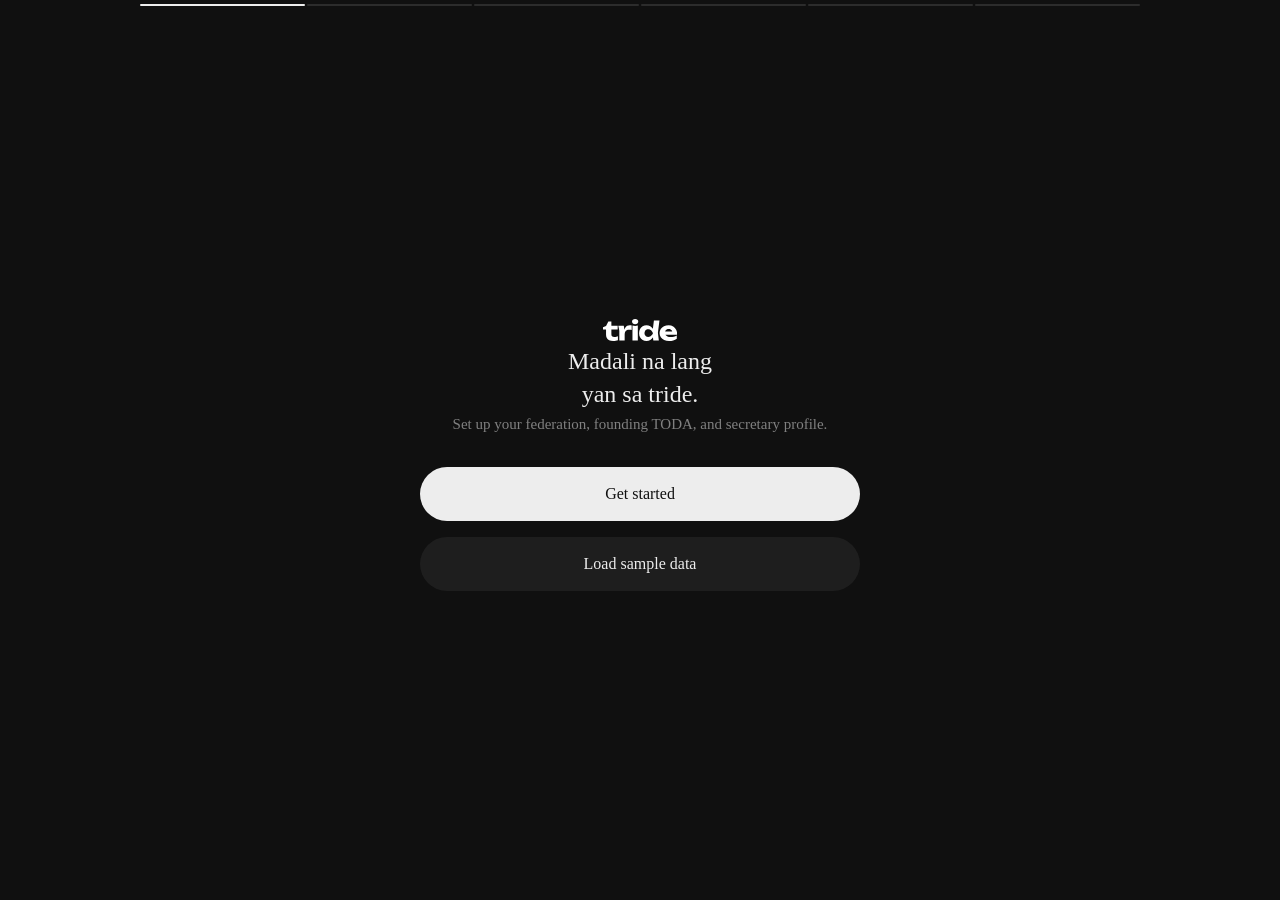
==== commit 4487c1de: "Upgrade tride-local to 6-table dbms1_tride finals architecture" ====
--- a/admin.html
+++ b/admin.html
@@ -7,32 +7,35 @@
     <meta name="apple-mobile-web-app-capable" content="yes">
     <meta name="apple-mobile-web-app-status-bar-style" content="black-translucent">
     <title>Tride Admin</title>
-    <link rel="manifest" href="manifest.webmanifest">
-    <link rel="icon" type="image/svg+xml" href="assets/icons/Tride.svg">
-    <link rel="icon" type="image/png" sizes="192x192" href="assets/icons/icon-192.png">
-    <link rel="apple-touch-icon" href="assets/icons/icon-192.png">
-    <link rel="stylesheet" href="components/styleNext.css">
-    <link rel="stylesheet" href="components/responsive-experimental.css">
-    <link rel="stylesheet" href="components/distortion-wave.css">
+    <link rel="manifest" href="./manifest.webmanifest">
+    <link rel="icon" type="image/svg+xml" href="./assets/icons/Tride.svg">
+    <link rel="icon" type="image/png" sizes="192x192" href="./assets/icons/icon-192.png">
+    <link rel="apple-touch-icon" href="./assets/icons/icon-192.png">
+    <link rel="stylesheet" href="./components/styleNext.css">
+    <link rel="stylesheet" href="./components/responsive-experimental.css">
+    <link rel="stylesheet" href="./components/distortion-wave.css">
 </head>
 <body>
     <div id="app" class="app"></div>
-    <script src="components/components.js"></script>
-    <script src="components/distortion-wave.js"></script>
-    <script src="router.js"></script>
-    <script src="api.js"></script>
-    <script src="helpers.js"></script>
-    <script src="schema_bridge.js"></script>
-    <script src="pages/auth.js"></script>
-    <script src="pages/units.js"></script>
-    <script src="pages/members.js"></script>
-    <script src="pages/todas.js"></script>
-    <script src="pages/notifications.js"></script>
+    <script src="./components/components.js"></script>
+    <script src="./components/distortion-wave.js"></script>
+    <script src="./js/local_schema.js"></script>
+    <script src="./js/local_database.js"></script>
+    <script src="./js/local_api_controller.js"></script>
+    <script src="./js/api_client.js"></script>
+    <script src="./js/schema_bridge.js"></script>
+    <script src="./js/nav_router.js"></script>
+    <script src="./js/ui_helpers.js"></script>
+    <script src="./pages/auth_page.js"></script>
+    <script src="./pages/units_page.js"></script>
+    <script src="./pages/members_page.js"></script>
+    <script src="./pages/todas_page.js"></script>
+    <script src="./pages/notifications_page.js"></script>
     <!-- experimental export feature: remove this script tag to disable -->
-    <script src="pages/export_page.js"></script>
-    <script src="admin.js"></script>
+    <script src="./pages/export_page.js"></script>
+    <script src="./js/admin_app.js"></script>
     <!-- temporary dev autofill helper: remove this script tag to disable -->
-    <script src="autofill_helper.js"></script>
+    <script src="./js/autofill_helper.js"></script>
     <script>
         if ("serviceWorker" in navigator) {
             window.addEventListener("load", function () {
--- a/components/styleNext.css
+++ b/components/styleNext.css
@@ -65,6 +65,7 @@
     --tr-elevation-op40: #80808040;
 
     --tr-critical: rgb(255, 86, 86);
+    --tr-success: #5bd68a;
 
     /* font */
     --tr-font-type: "Segoe UI";
@@ -256,6 +257,13 @@
 .push-right {
     margin-inline-end: auto;
 }
+.push-center {
+    margin-inline: auto;
+}
+.trBrandLogo-svg {
+    height: 24px;
+    width: auto;
+}
 .grid {
     display: grid;
     grid-template-columns: 1fr auto;
@@ -364,6 +372,7 @@
 .as-secondary {font-size: var(--tr-font-s-secondary);}
 .as-tertiary {font-size: var(--tr-font-s-tertiary);}
 .as-critical {color: var(--tr-critical);}
+.as-success {color: var(--tr-success);}
 .disabled {opacity: 50%;}
 
 /* padding */
@@ -394,10 +403,14 @@
     width: 100%;
     height: .5px;
     background-color: var(--tr-elevation-op20);
-    margin-block: var(--tr-space-m);
+    margin-block: var(--tr-space-s);
 }
 :where(.section) {
     min-width: 0;
+}
+:where(.list-index) {
+    min-width: 18px;
+    flex-shrink: 0;
 }
 :where(.card) {
     background-color: var(--tr-elevation-op20);
@@ -604,7 +617,8 @@
     opacity: 0.75;
 }
 .menu-item input[type="radio"],
-.check-row input[type="checkbox"] {
+.check-row input[type="checkbox"],
+.check-row input[type="radio"] {
     position: absolute;
     opacity: 0;
     width: 0;
@@ -617,7 +631,8 @@
     transition: opacity 120ms ease;
 }
 .menu-item input[type="radio"]:checked ~ .check,
-.check-row input[type="checkbox"]:checked ~ .check {
+.check-row input[type="checkbox"]:checked ~ .check,
+.check-row input[type="radio"]:checked ~ .check {
     opacity: 1;
 }
 
--- a/components/distortion-wave.css
+++ b/components/distortion-wave.css
@@ -30,7 +30,7 @@
     height: 100%;
     pointer-events: none;
     opacity: 0;
-    transition: opacity 120ms ease;
+    will-change: transform;
 }
 
 .distortion-wave-canvas.is-active {
